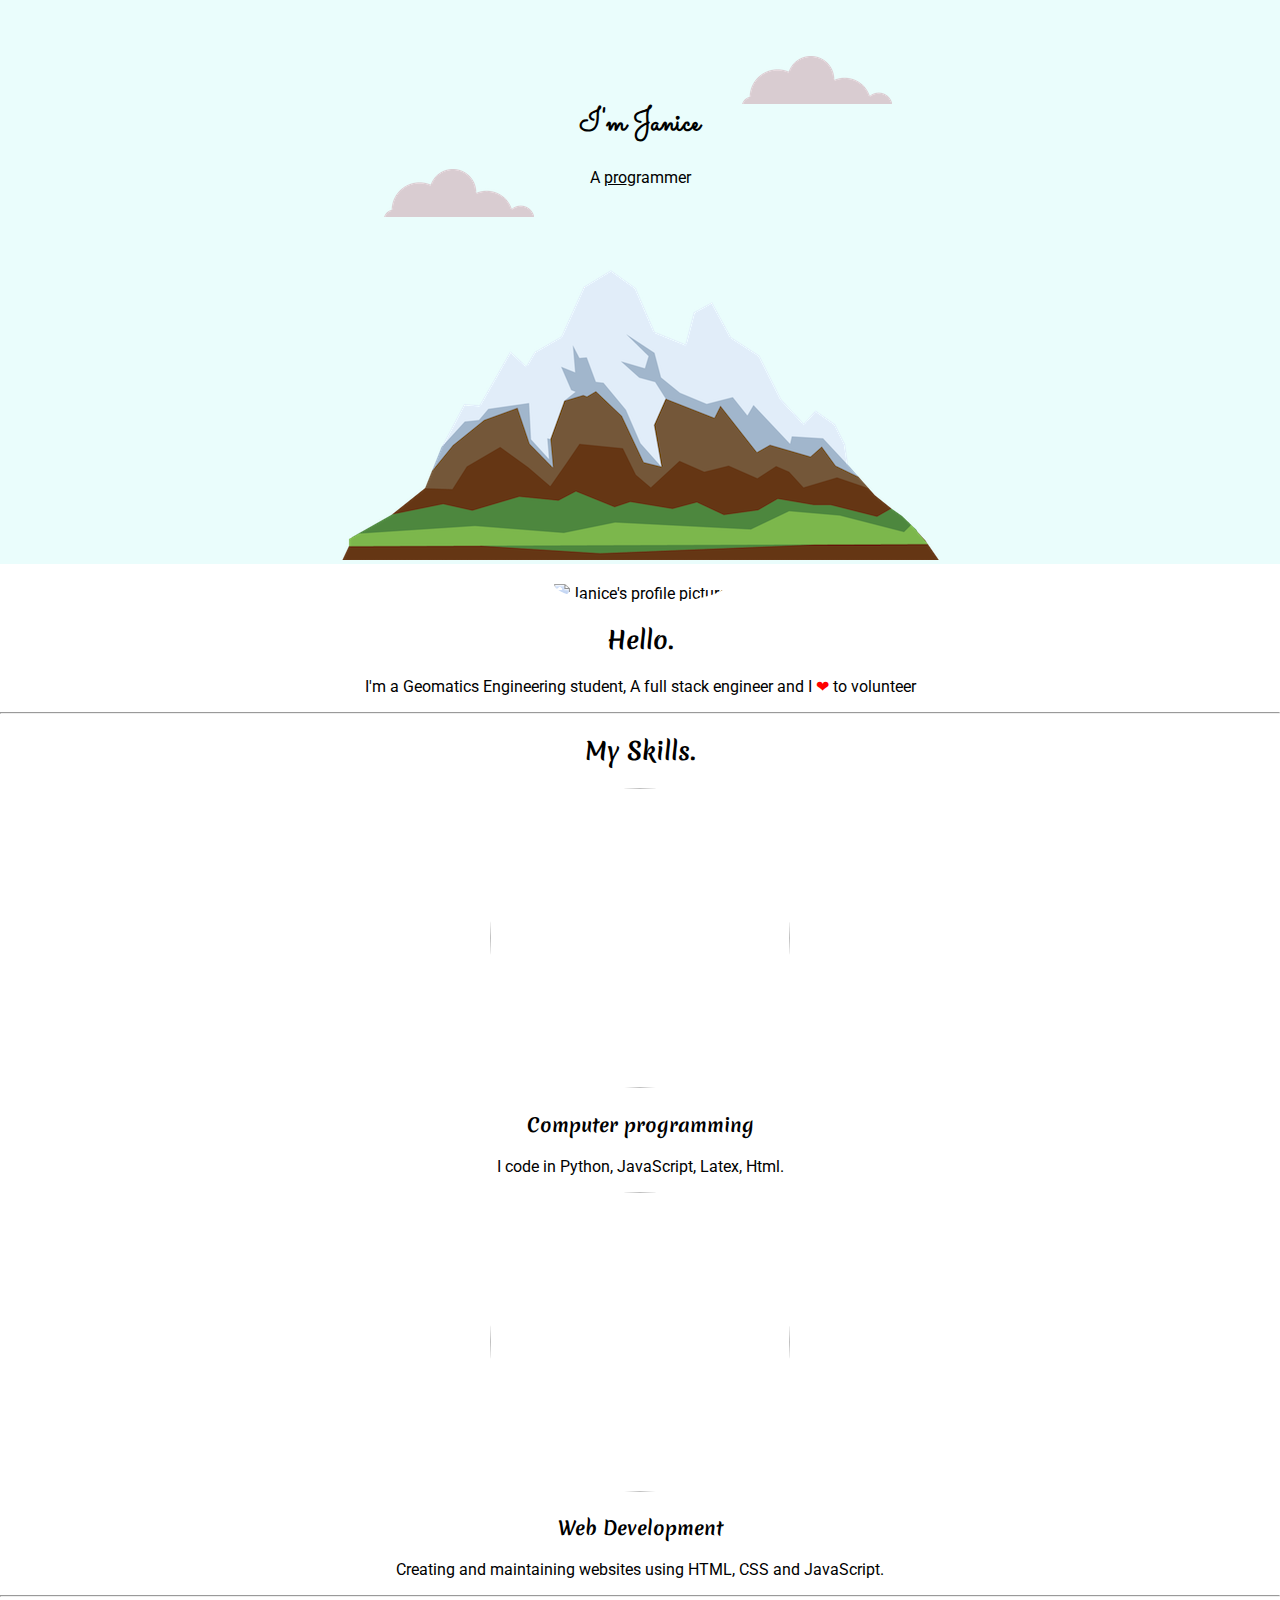
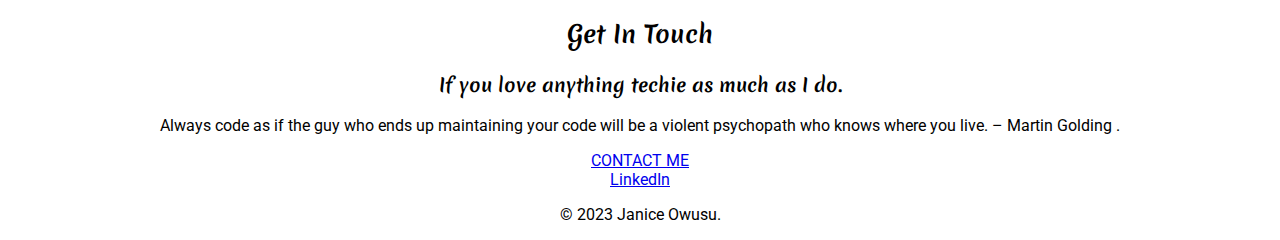
==== index.html @ c8dfab80 "structure and initial styles" ====
<!doctype html>
<html lang="en">
<head>
    <meta charset="UTF-8">
    <meta name="viewport"
          content="width=device-width, user-scalable=no, initial-scale=1.0, maximum-scale=1.0, minimum-scale=1.0">
    <meta http-equiv="X-UA-Compatible" content="ie=edge">
    <title>Janice Owusu</title>
    <link rel="stylesheet" href="styles.css">
    <link rel="icon" href="favicon1.ico">
<link href="https://fonts.googleapis.com/css2?family=Merienda&family=Roboto&family=Sacramento&display=swap" rel="stylesheet">
</head>
<body>
<div class="top-container">
    <img class="top-cloud" src="images/cloud.png" alt="cloud image">
   <h1 >I'm Janice</h1>
   <p>A <spa class="pro">pro</spa>grammer </p>
    <img class="bottom-cloud" src="images/cloud.png" alt="cloud image">
    <img src="images/mountain.png" alt="mountain image">
</div>
<div class="middle-container">
  <div class="profile">
    <img class="profile_image" src="https://scontent.facc5-2.fna.fbcdn.net/v/t39.30808-6/322243146_8851882328185571_7514360040673841990_n.jpg?_
nc_cat=101&ccb=1-7&_nc_sid=09cbfe&_nc_eui2=AeFMqeyWG7HbNU5zbRRt39BJxiCOhcZPCsrGII6Fxk8Kyng8bflNtzub-Yzy6nvQdpGdsgHDOSU2
pDsP8hvR4mK7&_nc_ohc=BIvzolY6KZEAX9_pvDt&tn=Z7bPdc302iG3OxPV&_nc_zt=23&_nc_ht=scontent.facc5-2.fna&oh=00_AfCoPLBVWphm
4aVzbKfb37vTUWFGgSC9mgp2DgA-W4oE3A&oe=63B72ADF" alt="Janice's profile picture" width="200" height="200">
    <h2>Hello.</h2>
    <p>I'm a Geomatics Engineering student, A full stack engineer and I <span style="color:red">❤</span> to volunteer  </p>
  </div>
  <hr>
  <div class="skills">
    <h2>My Skills.</h2>
    <div class="skill-row">
      <img class="skill-image1" src="https://cdn-icons-png.flaticon.com/512/8662/8662557.png" alt="">
      <h3>Computer programming </h3>
      <p> I code in Python, JavaScript, Latex, Html.</p>
    </div>
    <div class="skill-row">
      <img class="skill-image2" src="https://cdn-icons-png.flaticon.com/512/6486/6486196.png" alt="">
      <h3>Web Development</h3>
      <p>Creating and maintaining websites using HTML, CSS and JavaScript.</p>
    </div>
  </div>
  <hr>
  <div class="contact-me">
    <h2>Get In Touch</h2>
    <h3>If you love anything techie as much as I do.</h3>
    <p>Always code as if the guy who ends up maintaining your code will be a violent psychopath who knows where you live. – Martin Golding

.</p>
    <a class="btn" href="contact/contact-info.html">CONTACT ME</a>
  </div>
</div>


<div class="bottom-container">
  <a class="footer-link" href=https://www.linkedin.com/in/janice-owusu-05b738224/>LinkedIn</a>
  <p>© 2023 Janice Owusu.</p>
</div>

</body>
</html>
---- styles.css ----
body {margin:0;
       text-align : center;
       font-family: 'Roboto', sans-serif;}
h1 {margin-top :0px;
    font-family: 'Sacramento', cursive;
}
h2 {font-family: 'Merienda', cursive;
}
h3 {font-family: 'Merienda', cursive;}
.pro {text-decoration: underline}
.top-container {background-color:#EAFDFC;
                position:relative;
                padding-top :100px}

.top-cloud {position:absolute;
             left :58%;
             top : 10%;}
.bottom-cloud {position:absolute;
              left:30%;
              top: 30%;}
.profile_image {border-radius : 50%;
                padding-top : 20px;}
.skill-image1 {border-radius : 50%;
               width : 300px;
               height : 300px;
               background-color : ""}
.skill-image2 {border-radius : 50%;
               width : 300px;
               height : 300px;
               background-color : ""}}
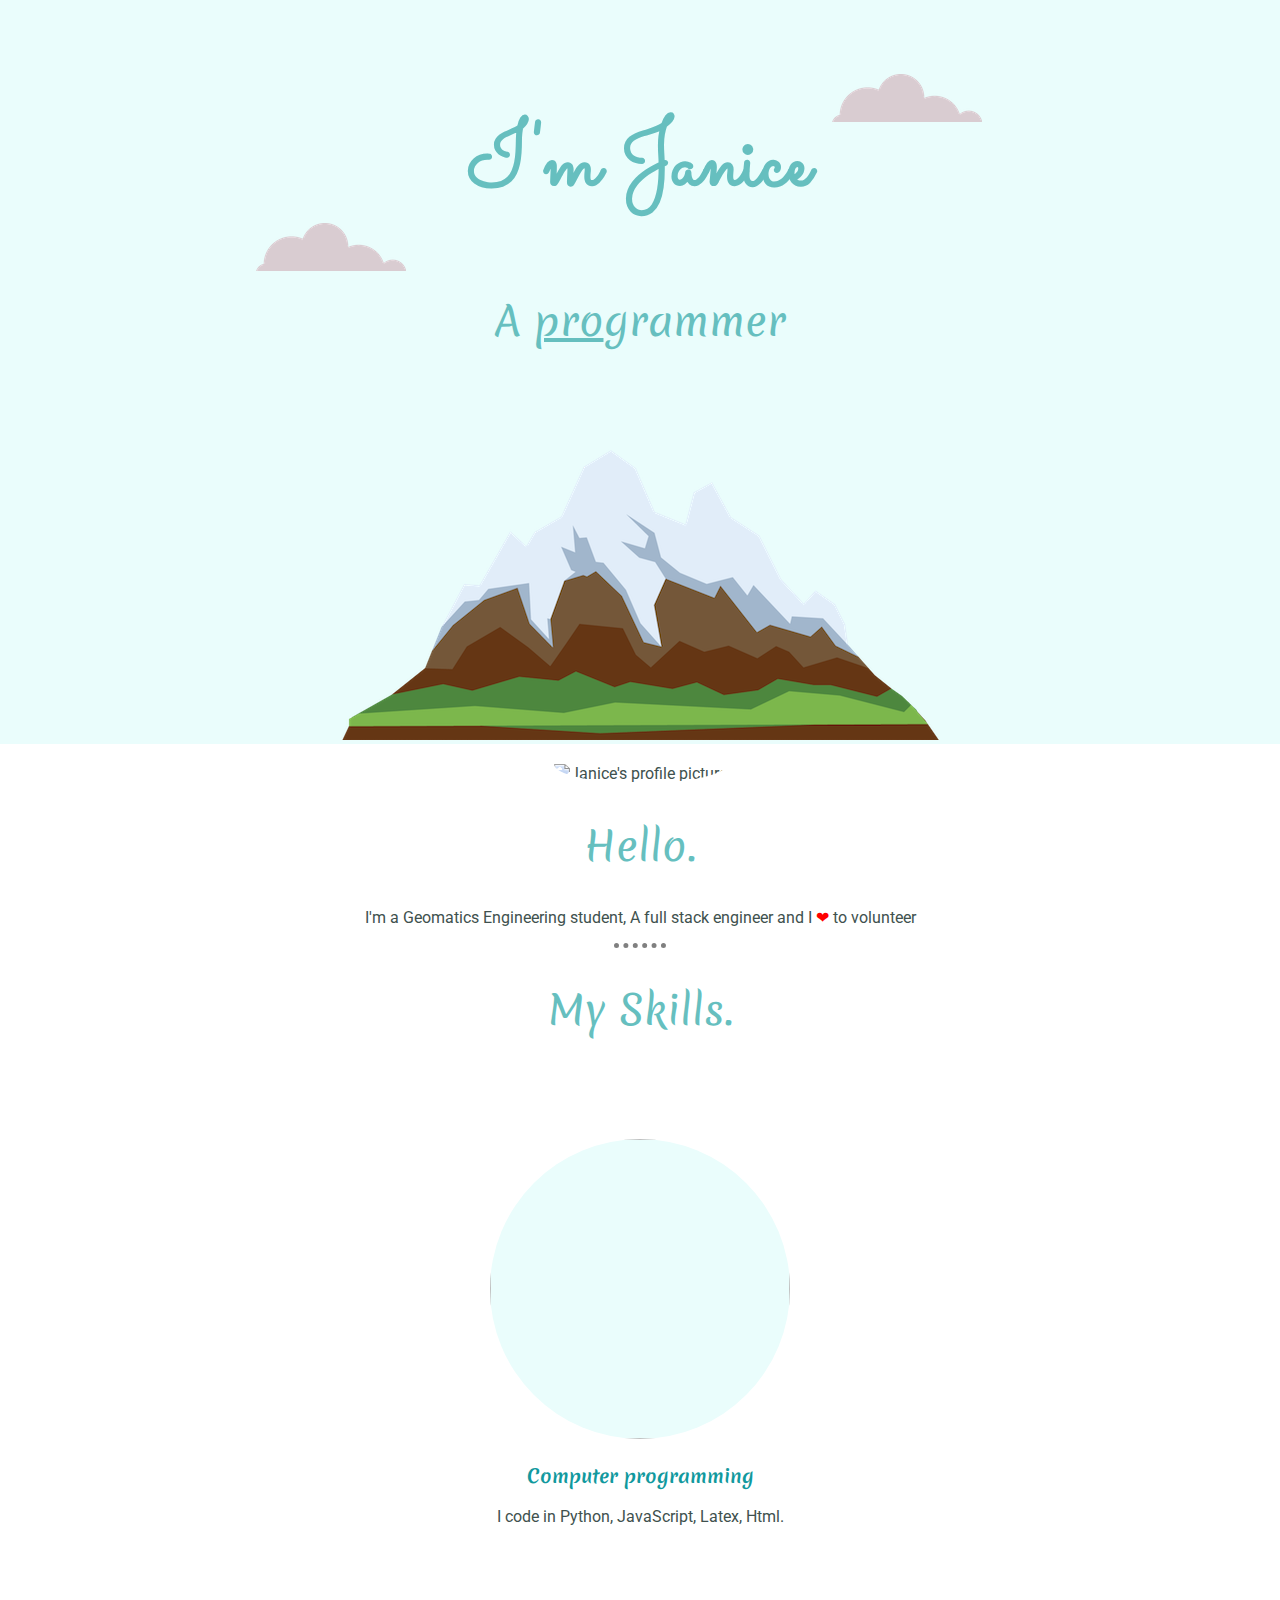
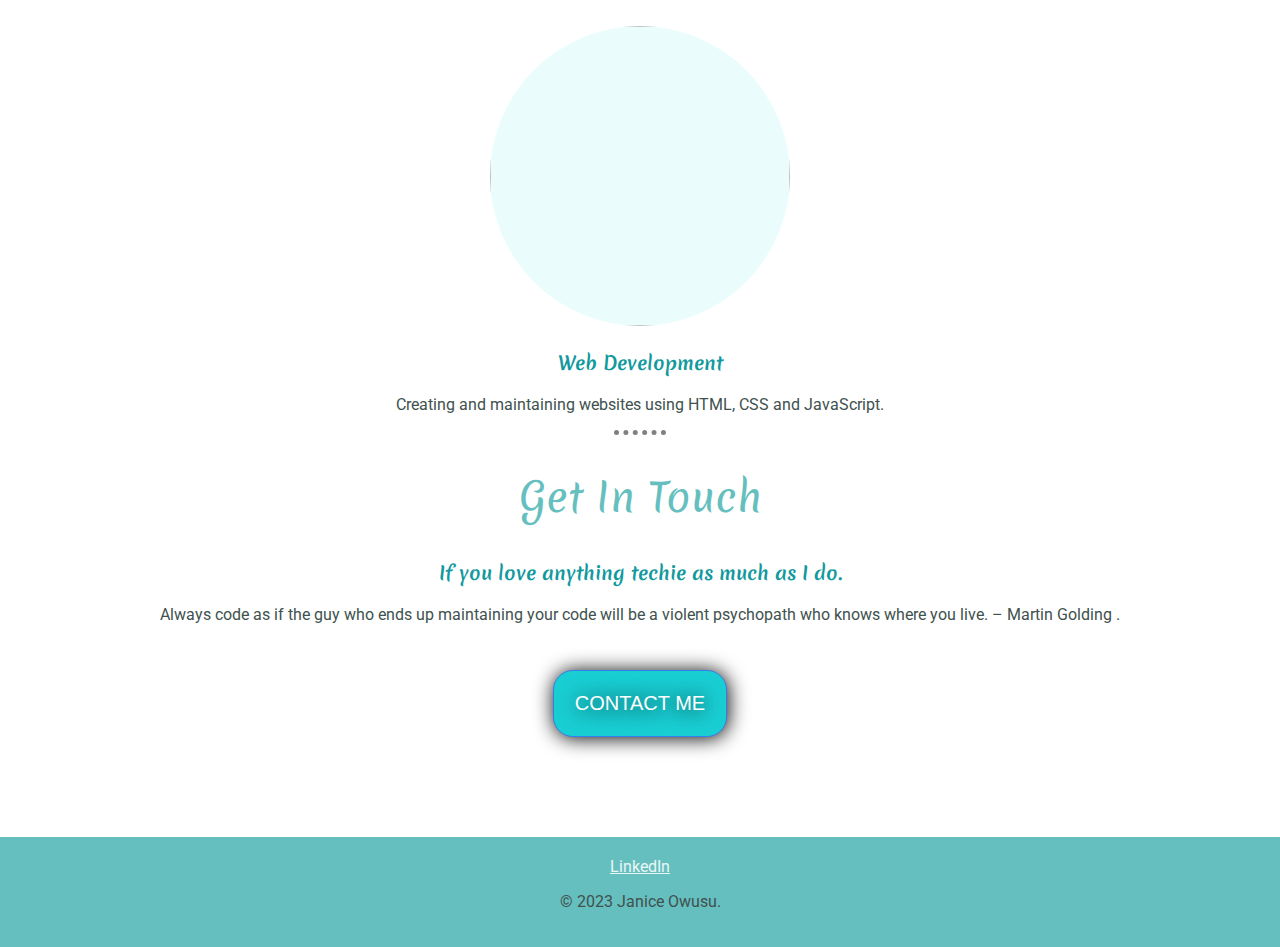
==== commit 1d9875cc: "update on website syle" ====
--- a/index.html
+++ b/index.html
@@ -14,7 +14,7 @@
 <div class="top-container">
     <img class="top-cloud" src="images/cloud.png" alt="cloud image">
    <h1 >I'm Janice</h1>
-   <p>A <spa class="pro">pro</spa>grammer </p>
+   <h2 >A <spa class="pro">pro</spa>grammer </h2>
     <img class="bottom-cloud" src="images/cloud.png" alt="cloud image">
     <img src="images/mountain.png" alt="mountain image">
 </div>
@@ -48,13 +48,13 @@
     <p>Always code as if the guy who ends up maintaining your code will be a violent psychopath who knows where you live. – Martin Golding
 
 .</p>
-    <a class="btn" href="contact/contact-info.html">CONTACT ME</a>
+<a href="contact/contact-info.html" class="BUTTON_EYW">CONTACT ME</a>
   </div>
 </div>
 
 
 <div class="bottom-container">
-  <a class="footer-link" href=https://www.linkedin.com/in/janice-owusu-05b738224/>LinkedIn</a>
+  <a  class="footer-link" href=https://www.linkedin.com/in/janice-owusu-05b738224/>LinkedIn</a>
   <p>© 2023 Janice Owusu.</p>
 </div>
 
--- a/styles.css
+++ b/styles.css
@@ -1,30 +1,97 @@
 body {margin:0;
        text-align : center;
+       color : #40514E;
        font-family: 'Roboto', sans-serif;}
-h1 {margin-top :0px;
+h1 {margin-top:0px;
+    padding-top : 100px;
     font-family: 'Sacramento', cursive;
+    font-size : 562.5%;
+    color : #66BFBF;
+
 }
 h2 {font-family: 'Merienda', cursive;
+    font-size : 2.5rem;
+    color : #66BFBF;
+    font-weight : normal;
+
 }
-h3 {font-family: 'Merienda', cursive;}
+h3 {font-family: 'Merienda', cursive;
+     color :#11999E;
+}
 .pro {text-decoration: underline}
 .top-container {background-color:#EAFDFC;
                 position:relative;
-                padding-top :100px}
+                padding-top :100px
+                color : #11999E;}
+
+
 
 .top-cloud {position:absolute;
-             left :58%;
+             left :65%;
              top : 10%;}
 .bottom-cloud {position:absolute;
-              left:30%;
+              left:20%;
               top: 30%;}
 .profile_image {border-radius : 50%;
                 padding-top : 20px;}
 .skill-image1 {border-radius : 50%;
                width : 300px;
                height : 300px;
-               background-color : ""}
+               background-color:#EAFDFC;
+               }
 .skill-image2 {border-radius : 50%;
                width : 300px;
                height : 300px;
-               background-color : ""}}+               background-color:#EAFDFC;}
+
+.footer-link {color : #EAF6F6}
+.btn {color :#11999E;}
+
+.skill-row {width : 50%;
+            margin : 100px auto 0px;
+}
+
+hr {border : none;
+    border-top : dotted;
+    width : 4%;
+    border-width : 5px;
+    border-color : grey;
+    }
+.bottom-container {padding : 20px;
+                    background-color : #66BFBF;
+}
+
+
+
+
+.BUTTON_EYW {
+   -webkit-border-radius: 20px;
+   -moz-border-radius: 20px;
+   border-radius: 20px;
+   color: #FFFFFF;
+   font-family: Arial;
+   font-size: 20px;
+   font-weight: 200;
+   padding: 21px;
+   background-color: #19CED3;
+   -webkit-box-shadow: 1px 1px 20px 0 #000000;
+   -moz-box-shadow: 1px 1px 20px 0 #000000;
+   box-shadow: 1px 1px 20px 0 #000000;
+   text-shadow: 1px 1px 20px #000000;
+   border: solid #337FED 1px;
+   text-decoration: none;
+   display: inline-block;
+   cursor: pointer;
+   text-align: center;
+   margin-top : 30px;
+   margin-bottom : 100px;
+}
+
+.BUTTON_EYW:hover {
+   background: #1E62D0;
+   border: solid #3B67A7 1px;
+   -webkit-border-radius: 20px;
+   -moz-border-radius: 20px;
+   border-radius: 20px;
+   text-decoration: none;
+}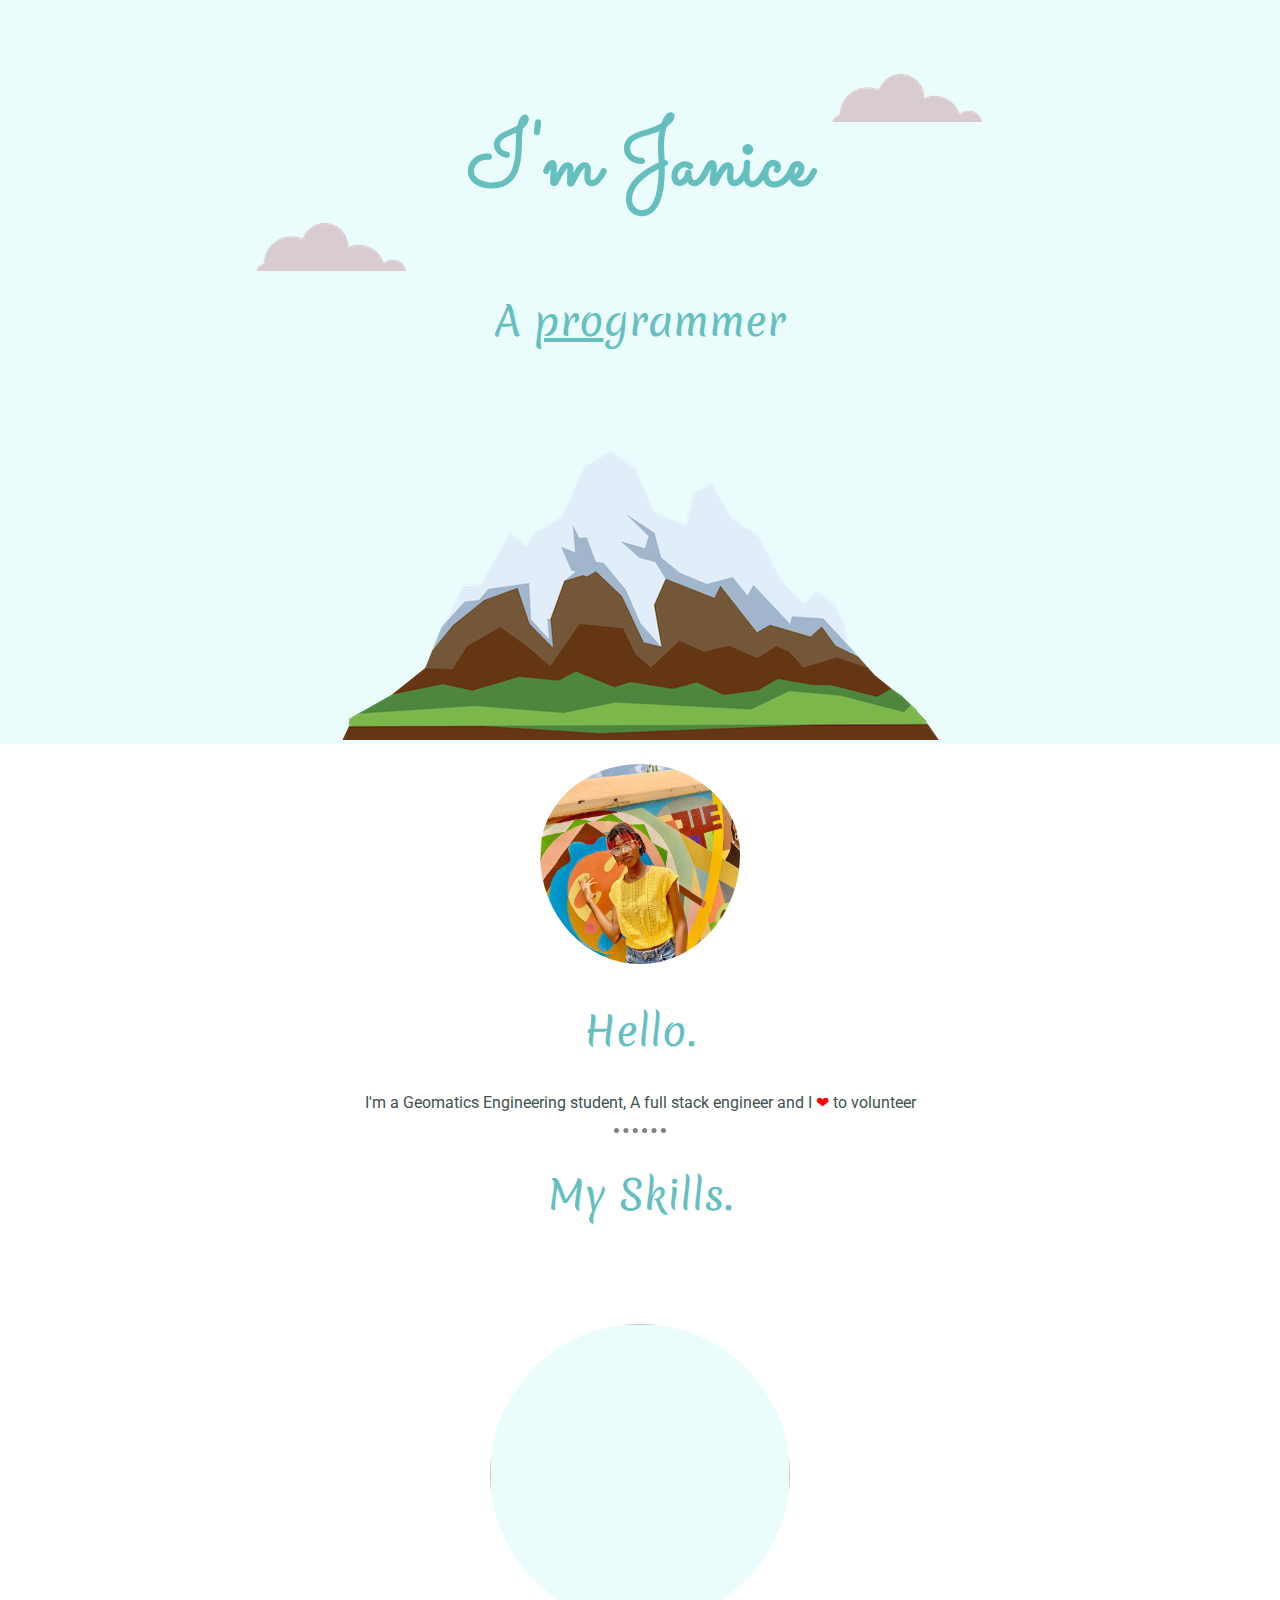
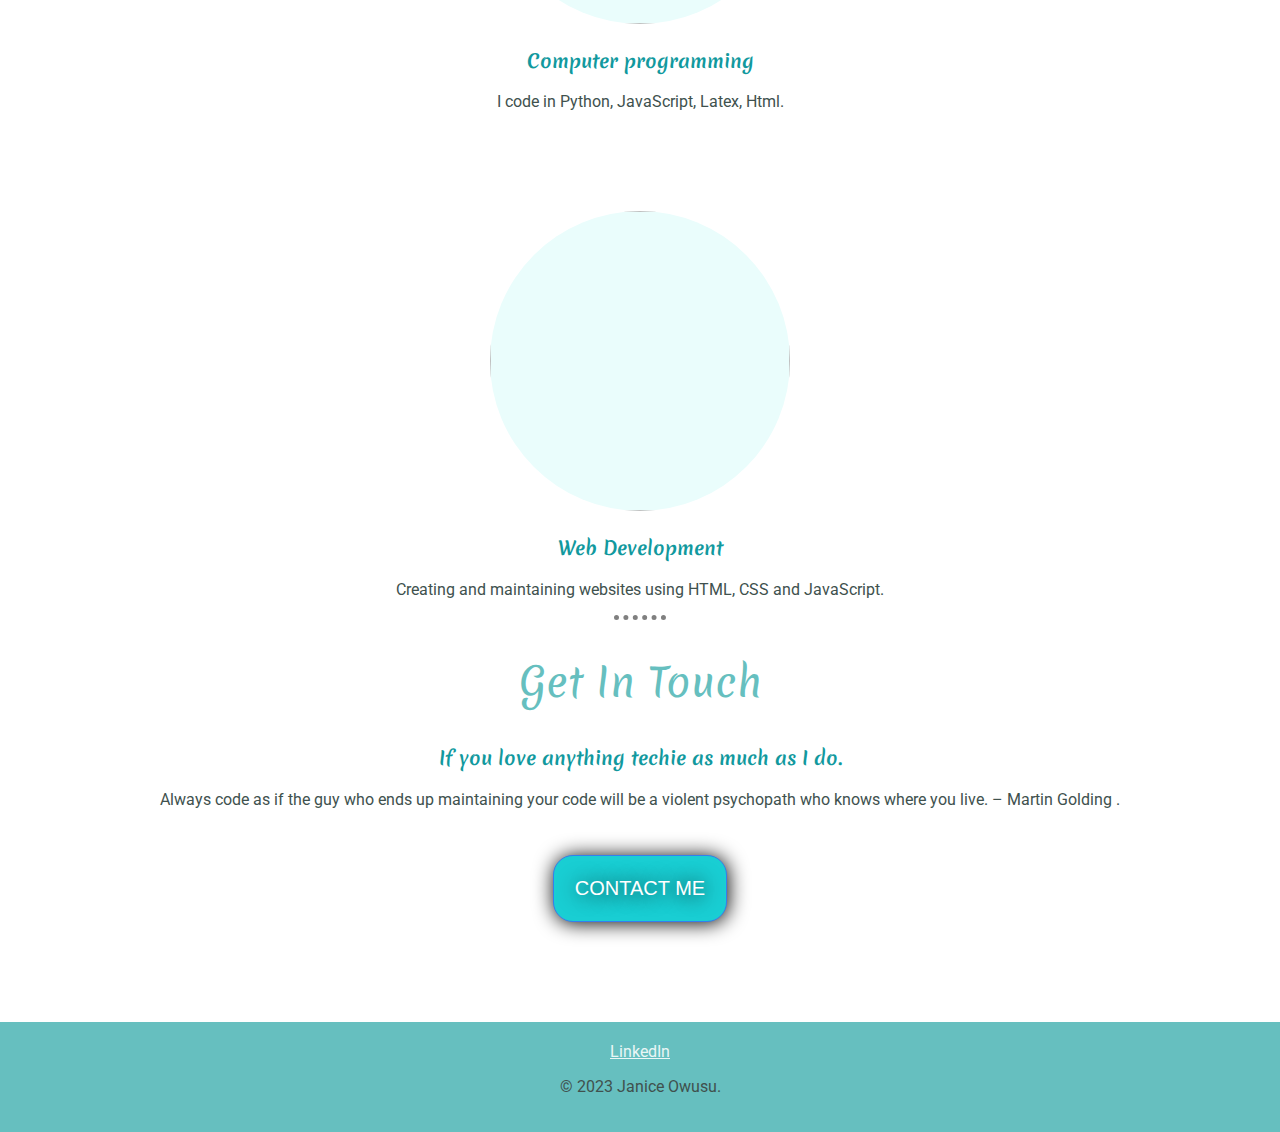
==== commit 36bed1f8: "profile photo and image address modified" ====
--- a/index.html
+++ b/index.html
@@ -20,10 +20,7 @@
 </div>
 <div class="middle-container">
   <div class="profile">
-    <img class="profile_image" src="https://scontent.facc5-2.fna.fbcdn.net/v/t39.30808-6/322243146_8851882328185571_7514360040673841990_n.jpg?_
-nc_cat=101&ccb=1-7&_nc_sid=09cbfe&_nc_eui2=AeFMqeyWG7HbNU5zbRRt39BJxiCOhcZPCsrGII6Fxk8Kyng8bflNtzub-Yzy6nvQdpGdsgHDOSU2
-pDsP8hvR4mK7&_nc_ohc=BIvzolY6KZEAX9_pvDt&tn=Z7bPdc302iG3OxPV&_nc_zt=23&_nc_ht=scontent.facc5-2.fna&oh=00_AfCoPLBVWphm
-4aVzbKfb37vTUWFGgSC9mgp2DgA-W4oE3A&oe=63B72ADF" alt="Janice's profile picture" width="200" height="200">
+    <img class="profile_image" src="images/jay.jpg" alt="Janice's profile picture" width="200" height="200">
     <h2>Hello.</h2>
     <p>I'm a Geomatics Engineering student, A full stack engineer and I <span style="color:red">❤</span> to volunteer  </p>
   </div>
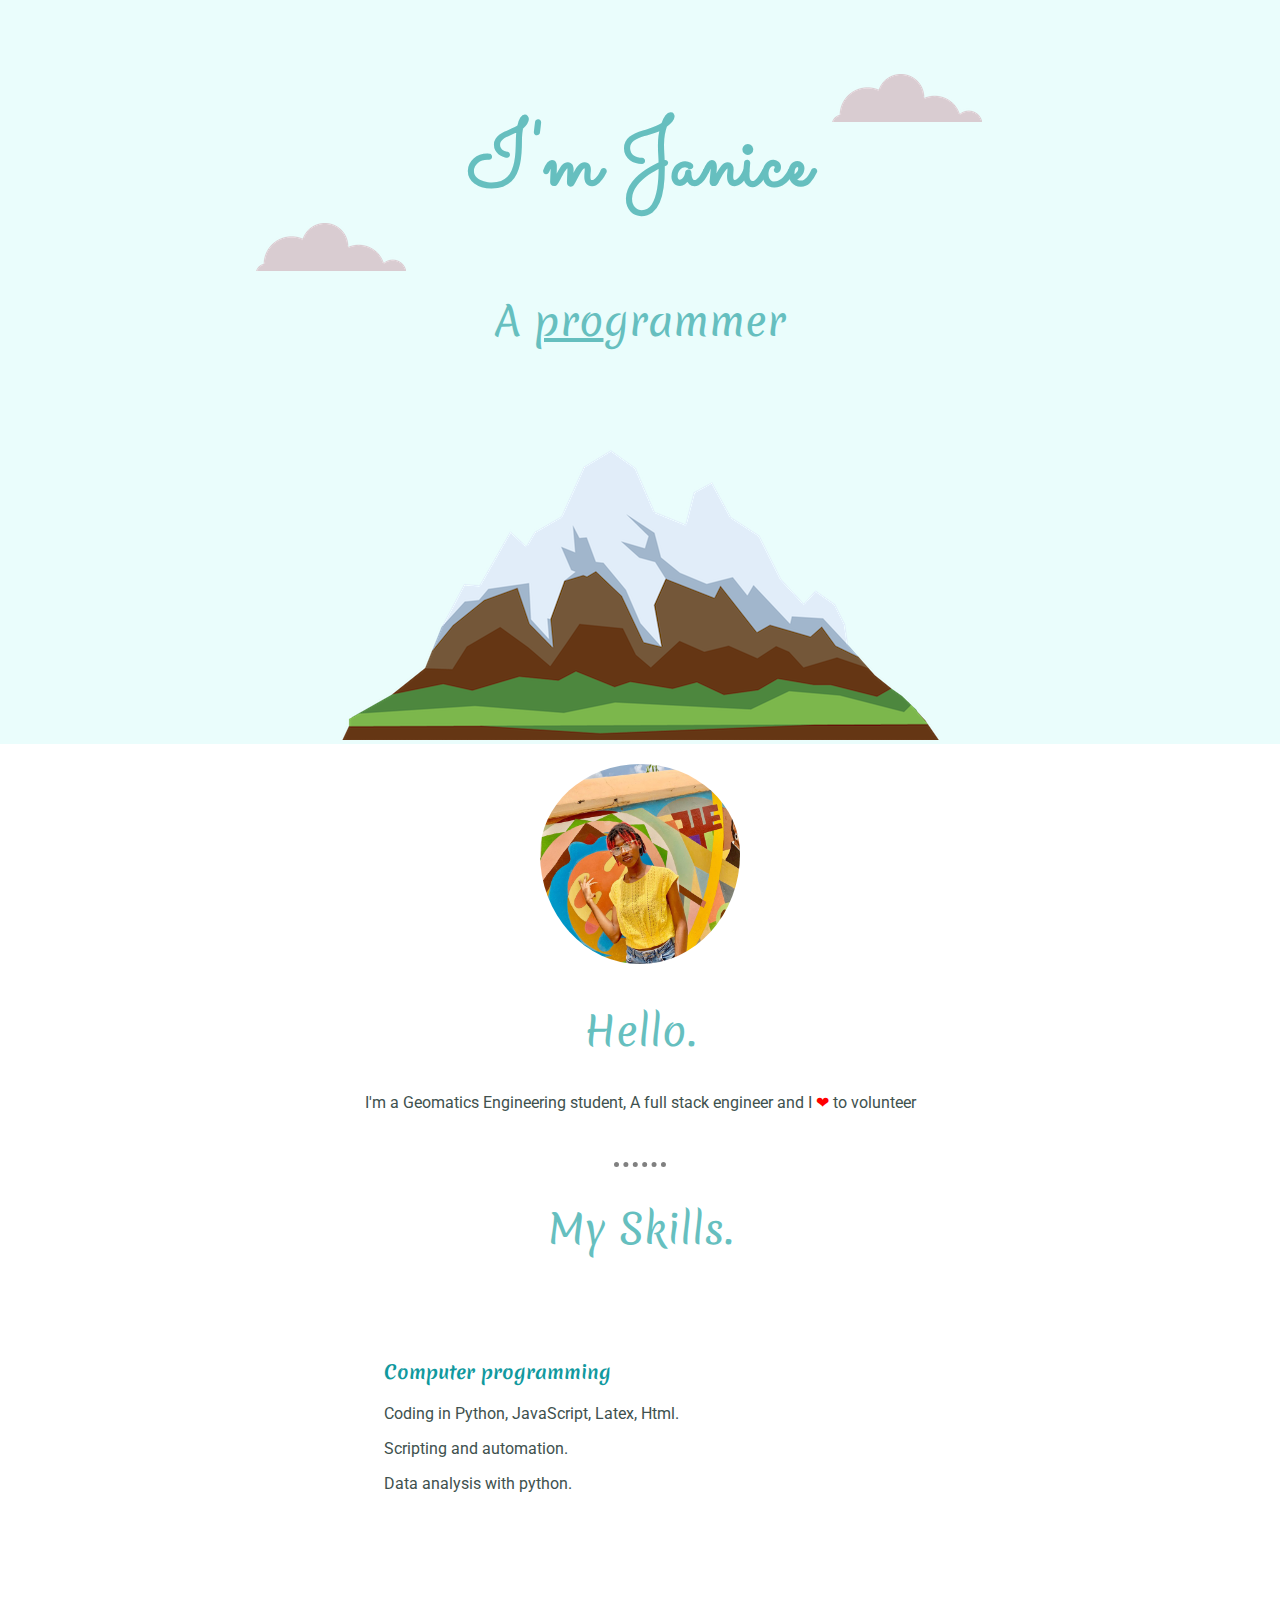
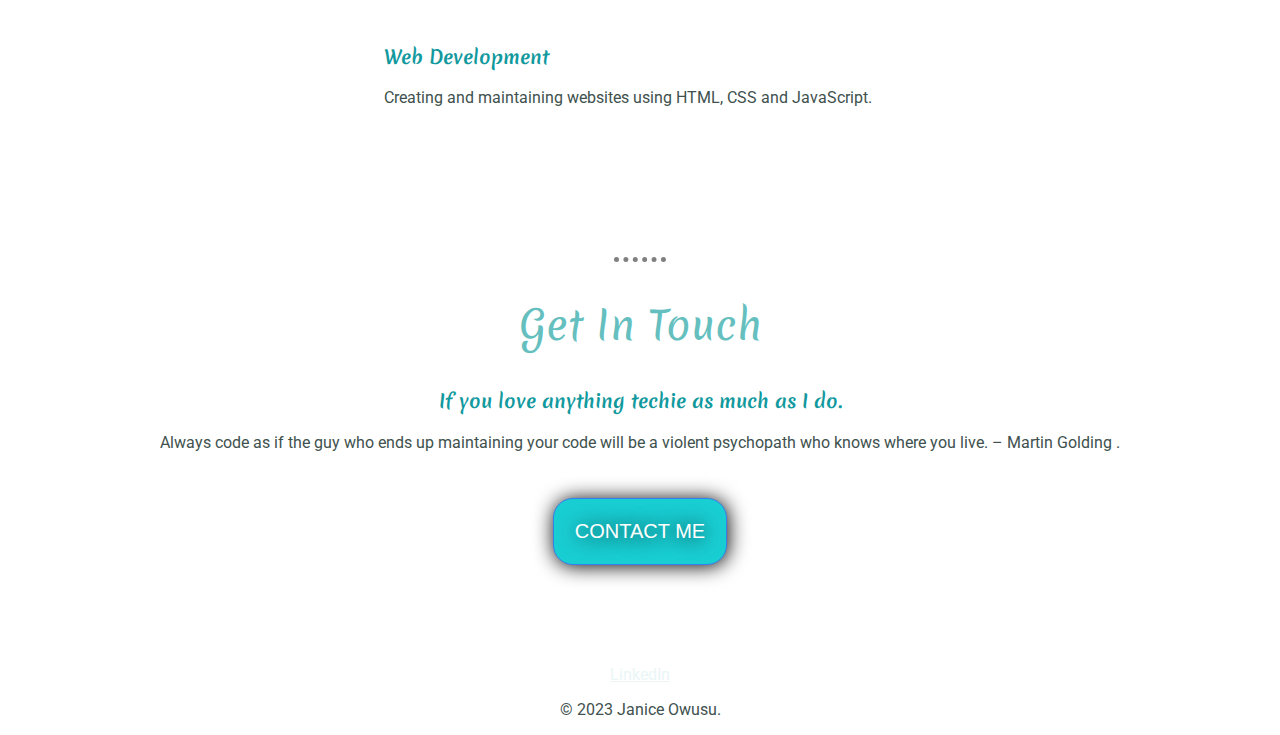
==== commit 2921204e: "portfolio structure modified" ====
--- a/index.html
+++ b/index.html
@@ -8,52 +8,51 @@
     <title>Janice Owusu</title>
     <link rel="stylesheet" href="styles.css">
     <link rel="icon" href="favicon1.ico">
-<link href="https://fonts.googleapis.com/css2?family=Merienda&family=Roboto&family=Sacramento&display=swap" rel="stylesheet">
-</head>
+    <link href="https://fonts.googleapis.com/css2?family=Merienda&family=Roboto&family=Sacramento&display=swap" rel="stylesheet">
+    </head>
 <body>
-<div class="top-container">
-    <img class="top-cloud" src="images/cloud.png" alt="cloud image">
-   <h1 >I'm Janice</h1>
-   <h2 >A <spa class="pro">pro</spa>grammer </h2>
-    <img class="bottom-cloud" src="images/cloud.png" alt="cloud image">
-    <img src="images/mountain.png" alt="mountain image">
-</div>
-<div class="middle-container">
-  <div class="profile">
-    <img class="profile_image" src="images/jay.jpg" alt="Janice's profile picture" width="200" height="200">
-    <h2>Hello.</h2>
-    <p>I'm a Geomatics Engineering student, A full stack engineer and I <span style="color:red">❤</span> to volunteer  </p>
-  </div>
-  <hr>
-  <div class="skills">
-    <h2>My Skills.</h2>
-    <div class="skill-row">
-      <img class="skill-image1" src="https://cdn-icons-png.flaticon.com/512/8662/8662557.png" alt="">
-      <h3>Computer programming </h3>
-      <p> I code in Python, JavaScript, Latex, Html.</p>
+    <div class="top-container">
+        <img class="top-cloud" src="images/cloud.png" alt="cloud image">
+        <h1 >I'm Janice</h1>
+        <h2 >A <spa class="pro">pro</spa>grammer </h2>
+        <img class="bottom-cloud" src="images/cloud.png" alt="cloud image">
+        <img src="images/mountain.png" alt="mountain image">
     </div>
-    <div class="skill-row">
-      <img class="skill-image2" src="https://cdn-icons-png.flaticon.com/512/6486/6486196.png" alt="">
-      <h3>Web Development</h3>
-      <p>Creating and maintaining websites using HTML, CSS and JavaScript.</p>
+    <div class="middle-container">
+      <div class="profile">
+        <img class="profile_image" src="images/jay.jpg" alt="Janice's profile picture" width="200" height="200">
+        <h2>Hello.</h2>
+        <p style="margin-bottom : 50px;">I'm a Geomatics Engineering student, A full stack engineer and I <span style="color:red">❤</span> to volunteer  </p>
+      </div>
+      <hr>
+      <div class="skills">
+        <h2>My Skills.</h2>
+        <div class="skill-row">
+          <img class="skill-image1" src="https://cdn-icons-png.flaticon.com/512/8662/8662557.png" alt="">
+          <h3>Computer programming </h3>
+          <p> Coding in Python, JavaScript, Latex, Html.</p>
+          <p> Scripting and automation.</p>
+          <p> Data analysis with python.</p>
+
+        </div>
+        <div class="skill-row">
+          <img class="skill-image2" src="https://cdn-icons-png.flaticon.com/512/6486/6486196.png" alt="">
+          <h3>Web Development</h3>
+          <p>Creating and maintaining websites using HTML, CSS and JavaScript.</p>
+        </div>
+      </div>
+      <hr>
+      <div class="contact-me">
+        <h2>Get In Touch</h2>
+        <h3>If you love anything techie as much as I do.</h3>
+        <p>Always code as if the guy who ends up maintaining your code will be a violent psychopath who knows where you live. – Martin Golding
+       .</p>
+        <a href="contact/contact-info.html" class="BUTTON_EYW">CONTACT ME</a>
+      </div>
     </div>
-  </div>
-  <hr>
-  <div class="contact-me">
-    <h2>Get In Touch</h2>
-    <h3>If you love anything techie as much as I do.</h3>
-    <p>Always code as if the guy who ends up maintaining your code will be a violent psychopath who knows where you live. – Martin Golding
-
-.</p>
-<a href="contact/contact-info.html" class="BUTTON_EYW">CONTACT ME</a>
-  </div>
-</div>
-
-
-<div class="bottom-container">
-  <a  class="footer-link" href=https://www.linkedin.com/in/janice-owusu-05b738224/>LinkedIn</a>
-  <p>© 2023 Janice Owusu.</p>
-</div>
-
+    <div class="bottom-container">
+      <a  class="footer-link" href=https://www.linkedin.com/in/janice-owusu-05b738224/>LinkedIn</a>
+      <p>© 2023 Janice Owusu.</p>
+    </div>
 </body>
 </html>--- a/styles.css
+++ b/styles.css
@@ -1,67 +1,87 @@
-body {margin:0;
+body {
+       margin:0;
        text-align : center;
        color : #40514E;
-       font-family: 'Roboto', sans-serif;}
-h1 {margin-top:0px;
-    padding-top : 100px;
-    font-family: 'Sacramento', cursive;
-    font-size : 562.5%;
-    color : #66BFBF;
-
+       font-family: 'Roboto', sans-serif;
 }
-h2 {font-family: 'Merienda', cursive;
-    font-size : 2.5rem;
-    color : #66BFBF;
-    font-weight : normal;
-
+.bottom-cloud {
+         position:absolute;
+         left:20%;
+         top: 30%;
 }
-h3 {font-family: 'Merienda', cursive;
-     color :#11999E;
+bottom-container {
+        padding : 20px;
+        background-color : #66BFBF;
 }
-.pro {text-decoration: underline}
-.top-container {background-color:#EAFDFC;
-                position:relative;
-                padding-top :100px
-                color : #11999E;}
-
-
-
-.top-cloud {position:absolute;
-             left :65%;
-             top : 10%;}
-.bottom-cloud {position:absolute;
-              left:20%;
-              top: 30%;}
-.profile_image {border-radius : 50%;
-                padding-top : 20px;}
-.skill-image1 {border-radius : 50%;
-               width : 300px;
-               height : 300px;
-               background-color:#EAFDFC;
-               }
-.skill-image2 {border-radius : 50%;
-               width : 300px;
-               height : 300px;
-               background-color:#EAFDFC;}
-
-.footer-link {color : #EAF6F6}
-.btn {color :#11999E;}
-
-.skill-row {width : 50%;
-            margin : 100px auto 0px;
+.footer-link {
+        color : #EAF6F6
 }
-
-hr {border : none;
-    border-top : dotted;
-    width : 4%;
-    border-width : 5px;
-    border-color : grey;
-    }
-.bottom-container {padding : 20px;
-                    background-color : #66BFBF;
+h1 {
+        margin-top:0px;
+        padding-top : 100px;
+        font-family: 'Sacramento', cursive;
+        font-size : 562.5%;
+        color : #66BFBF;
 }
-
-
+h2 {
+        font-family: 'Merienda', cursive;
+        font-size : 2.5rem;
+        color : #66BFBF;
+        font-weight : normal;
+}
+h3 {
+         font-family: 'Merienda', cursive;
+         color :#11999E;
+}
+hr {
+        border : none;
+        border-top : dotted;
+        width : 4%;
+        border-width : 5px;
+        border-color : grey;
+}
+.pro {
+        text-decoration: underline
+}
+.profile_image {
+       border-radius : 50%;
+       padding-top : 20px;
+}
+.top-cloud {
+         position:absolute;
+         left :65%;
+         top : 10%;
+}
+.top-container {
+        background-color:#EAFDFC;
+        position:relative;
+        padding-top :100px
+        color : #11999E;
+}
+.skill-image1 {
+        border-radius : 50%;
+        width : 40%;
+        background-color:pink;
+        float : left;
+        position : relative;
+        bottom : 30px;
+        margin-right : 40px;
+}
+.skill-image2 {
+        border-radius : 50%;
+        width : 40%;
+        float : right;
+        position : relative;
+        bottom : 50px;
+        background-color:#EAFDFC;
+}
+.skill-row {
+        width : 40%;
+        margin : 100px auto 0px;
+        text-align:left;
+        position : relative;
+        margin-bottom : 150px;
+}
 
 
 .BUTTON_EYW {
